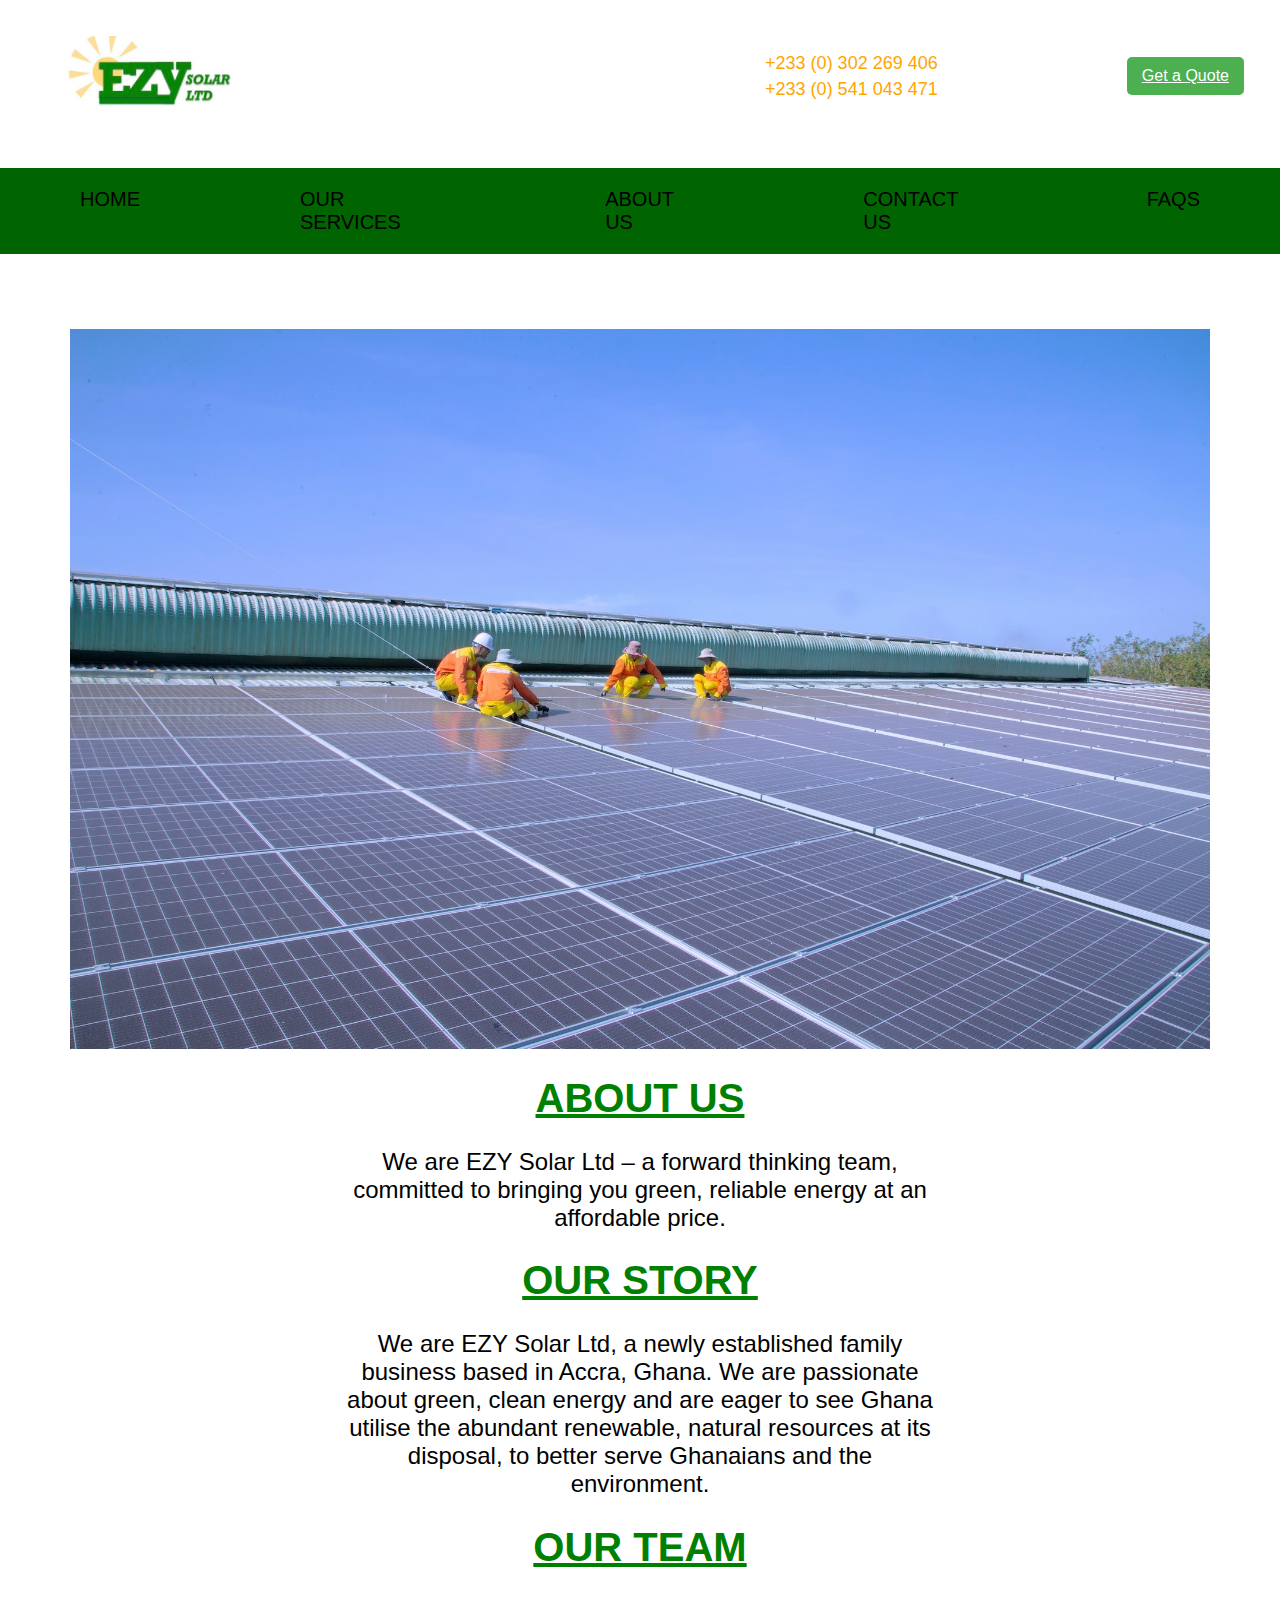
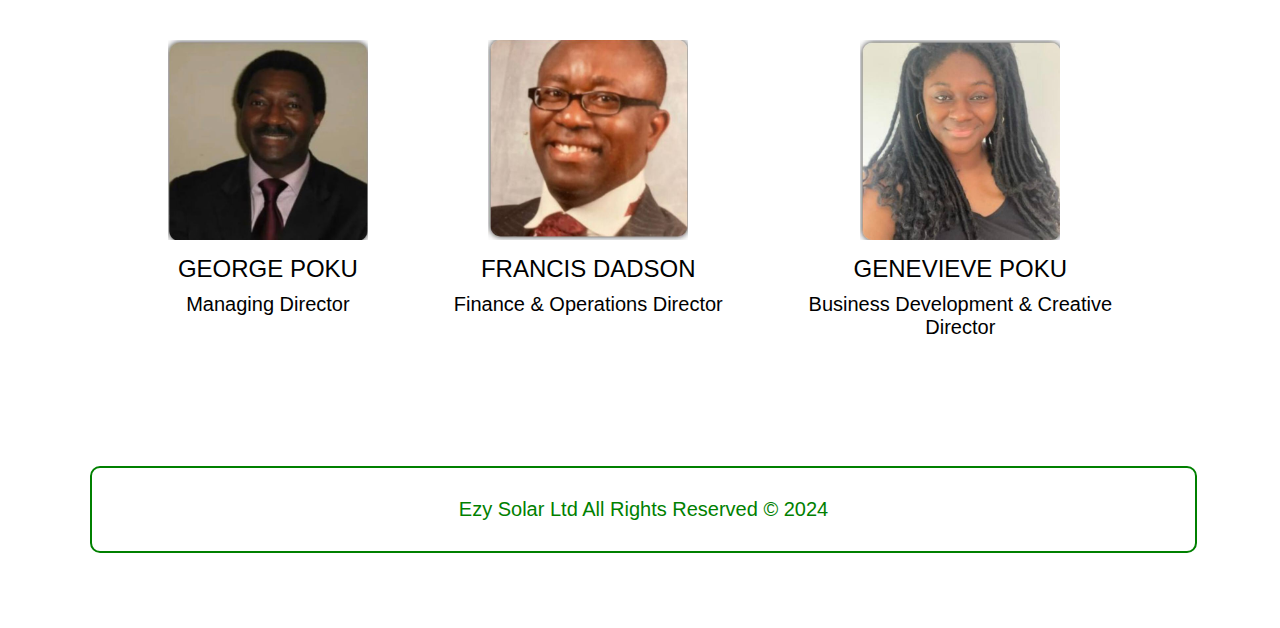
==== about.html @ 3ad62ff6 "added files into the repo" ====
<!DOCTYPE html>
<html lang="en">

<head>
  <meta charset="UTF-8">
  <meta name="viewport" content="width=device-width, initial-scale=1.0">
  <title>Your Website</title>
  <link rel="stylesheet" href="https://cdnjs.cloudflare.com/ajax/libs/font-awesome/6.4.2/css/all.min.css"
    integrity="sha512-z3gLpd7yknf1YoNbCzqRKc4qyor8gaKU1qmn+CShxbuBusANI9QpRohGBreCFkKxLhei6S9CQXFEbbKuqLg0DA=="
    crossorigin="anonymous" referrerpolicy="no-referrer" />
  <link rel="stylesheet" href="css/home.css">
  <script src="https://code.jquery.com/jquery-3.6.0.min.js"></script>

</head>

<body>

  <nav>
    <div class="logo-container">
        <a href="home.html">
          <img src="images/logo.jpeg" alt="Logo">
        </a>
        <div class="logo-text">
          <!-- Your logo text content goes here -->
        </div>
      </div>
      
    </div>
    <div class="contact-info">

      <p> <i class="fa-solid fa-phone"></i>+233 (0) 302 269 406</p>
      <p><i class="fa-solid fa-phone"></i>+233 (0) 541 043 471</p>
 
    </div>
   
    <div class="top-bar">
      <div class="social-media1">
        <a href="https://www.facebook.com/profile.php?id=100076895091415" target="_blank"><i class="fab fa-facebook-f"></i></a>
        <a href="https://www.instagram.com/ezysolarltd?igsh=MXRtZXQzZ3BuOTh5dw%3D%3D&utm_source=qr" target="_blank"><i class="fab fa-instagram"></i></a>
      </div>
      <a href="contact.html" class="quote-button">Get a Quote</a>

  </nav>

    <ul class="nav-bar">
      <li><a href="home.html">HOME</a></li>
      <li><a href="services.html">OUR SERVICES</a></li>
      <li><a href="about.html">ABOUT US</a></li>
      <li><a href="contact.html">CONTACT US</a></li>
      <li><a href="faqs.html">FAQS</a></li>
 
  </ul>
  </nav>
  <section class="serve">
   
    <img src="images/pexels-hoan-ngoc-6961091.jpg" alt="Your Image Description">
    <h1 class="servedd">ABOUT US</h1>
    <p class="served">
        We are EZY Solar Ltd – a forward thinking team,

        committed to bringing you green, reliable energy
        
        at an affordable price.
    </p>


    <h1 class="servedd">OUR STORY</h1>
    <p class="served">
        We are EZY Solar Ltd, a newly established family business based in Accra, Ghana. We are passionate about green, clean energy and are eager to see Ghana utilise the abundant renewable, natural resources at its disposal, to better serve Ghanaians and the environment.

        
    </p>
      
     
      <h1 class="servedd">OUR TEAM</h1>
      <div class="image-container">

        <div class="image-wrapper">
          <img src="images/geo.jpg" alt="Ama">
          <div class="name">GEORGE POKU</div>
          <div class="position">Managing Director</div>
          <div class="social-icons">
          
          <a href="https://www.linkedin.com/in/george-poku-8588381b?utm_source=share&utm_campaign=share_via&utm_content=profile&utm_medium=ios_app" target="_blank"><i class="fab fa-linkedin"></i></a>
          </div>
        </div>
    
        <div class="image-wrapper">
          <img src="images/do.jpg" alt="Ceg">
          <div class="name">FRANCIS DADSON</div>
          <div class="position">Finance &  Operations Director</div>
          <div class="social-icons">
           
            <a href="https://www.linkedin.com/in/francis-dadson-61803638?utm_source=share&utm_campaign=share_via&utm_content=profile&utm_medium=ios_app" target="_blank"><i class="fab fa-linkedin"></i></a>
          </div>

          
        </div>
        <div class="image-wrapper">
            <img src="images/ge.jpg" alt="Kofi">
            <div class="name">GENEVIEVE POKU</div>
            <div class="position">Business Development & Creative <br>Director</div>
            <div class="social-icons">
           
              <a href="https://www.linkedin.com/in/genevieve-poku-759191131?utm_source=share&utm_campaign=share_via&utm_content=profile&utm_medium=ios_app" target="_blank"><i class="fab fa-linkedin"></i></a>
            </div>
          </div>
      
      </div>

    <div class="event-item">
      <div class="social-media">
        <a href="https://www.facebook.com/profile.php?id=100076895091415" target="_blank"><i class="fab fa-facebook-f"></i></a>
        <a href="https://www.instagram.com/ezysolarltd?igsh=MXRtZXQzZ3BuOTh5dw%3D%3D&utm_source=qr" target="_blank"><i class="fab fa-instagram"></i></a>
  
        
          <p>   Ezy Solar Ltd All Rights Reserved © 2024</p>
      </div>
    <div class="scroll-to-top" onclick="scrollToTop()">
      <i class="fas fa-arrow-up"></i>
    </div>
  <script src="js/home.js"></script>
</body>

</html>
---- css/home.css ----
body {
    margin: 0;
    font-family: Arial, sans-serif;
  }
  

  nav {
    background-color:white;
    padding: 36px;
    display: flex;
    justify-content: space-between;
    align-items: center;
  }
  
  
.nav-bar {
  list-style: none;
  display: flex;
  justify-content: center;
  background-color :darkgreen; 
  padding: 20px 0; /* Add padding to the navigation bar */
  margin-bottom: 5px;
}

.nav-bar li {
 color: #000000;
  margin: 0 80px; /* Add margin between navigation items */
}

.nav-bar a {
  text-decoration: none;
  color:black;
  font-size: 20px;
  transition: color 0.2s; /* Add a smooth color transition on hover */
}

.nav-bar a:hover {
  color: #00AFFF; /* Change the text color on hover */
}

  .logo-container {
    display: flex;
    align-items: center;
  }
  
  .logo-container img {
    width: 200px;
    height: 80px;
    margin-right: 10px;

  }
  
  .logo-text {
    color: green;
  }
  
  .contact-container {
    display: flex;
    align-items: center;
  }
  
  .contact-info {
    color: orange;
    margin-left: 400px;
    font-size: 18px;
  }
  
  .quote-button {
    background-color: #4CAF50;
    color: white;
    padding: 10px 15px;
    border: none;
    border-radius: 5px;
    cursor: pointer;
    
  }
  


  .content {
    padding: 20px;
    text-align: center;
    background-color: #f5f5f5; /* Example background color for content */
    
  }
/* ... (Previous styles remain unchanged) */

/* Top bar styles */
.top-bar {
  display: flex;
  justify-content: space-between;
  align-items: center;
}

/* Social media icons in the top bar */
.social-media1 {
  display: flex;
  align-items: center;
  margin-left: 50px; /* Adjust the margin as needed */
}

.social-media1 a {
  color: green;
  font-size: 24px; /* Increase the icon size */
  margin-right: 10px;
  text-decoration: none;
  transition: color 0.2s; /* Add a smooth color transition on hover */
}

.social-media1 a:hover {
  color: #00AFFF; /* Change the icon color on hover */
}

/* ... (Remaining styles remain unchanged) */

.contact-info p {
    margin: 5px 0;
    color:orange;
}
.contact-info{
    color: white;
}
.secondary-nav {
    background-color: green;
  
    margin: 0;
    padding: 5px;
    list-style: none;
    text-align: justify;

  }
  
  .secondary-nav a {
    color: white;
    text-decoration: none;
    padding: 10px  -5px; 
    margin: 10px; 
    display: inline-block;
  }
  
  .secondary-nav a:hover {
    background-color: gainsboro;
  }
  
  .content {
    padding: 20px;
    text-align: center;
    background-color: #f5f5f5; /* Example background color for content */
height: auto;
  }



.what-we-offer.custom-bg {
  background-color: #5e1e1e; 
  color: #fff;
  padding: 20px;
  text-align: center;
 
}

.what-we-offer.custom-bg a {
  color: #fff;
  text-decoration: none;
}

.container {
  padding: 2rem;
}

.slider-wrapper {
  position: relative;
  max-width: 48rem;
  margin: auto;
}

.slider {
  display: flex;
  aspect-ratio: 16/9;
  overflow: hidden; /* Hide the scroll bar */
  box-shadow: 0 1.5rem 3rem -0.75rem hsla(0, 0%, 0.25);
  border-radius: 0.5rem;
}

.slider img {
  flex: 1 0 100%;
  scroll-snap-align: start;
  object-fit: cover;
  width: 100%; /* Make images responsive */
  height: auto;
}

.slider-nav {
  display: flex;
  column-gap: 1rem;
  position: absolute;
  bottom: 1.25rem;
  left: 50%;
  transform: translate(-50%);
}

.slider-nav a {
  width: 0.5rem;
  height: 0.5rem;
  border-radius: 50%;
  background-color: #fff;
  opacity: 0.75;
  transition: opacity ease 250ms;
}

.slider-nav a:hover {
  opacity: 100%;
}

.content {
  color: #fff;
  text-decoration: underline;
}

.content {
  color: #fff;
  text-decoration: underline;
}



  .content-under-slider {
    text-align: center;
    margin-top: 20px;
    padding: 100px;
    font-size: x-large;
    color:black;
  }
  
  .content-under-slider h2 {
    color: green; 
    font-size:50px;
  }
  .contact-button {
    display: inline-block;
    padding: 10px 20px;
    background-color: #4CAF50;
    color: white;
    text-decoration: none;
    border-radius: 5px;
    margin-top: 10px;
  }
  
  .contact-button:hover {
        background-color: #45a049; 
  }
  .about-us {
    margin-top: 30px;
    background-color: #f2f2f2;
    padding: 20px;
    text-align: center;

  }
  .aboutt-us h2 {
    text-decoration: none;
    font-weight: bold; /* Add bold font weight */
    color: #45a049;
    font-size: xx-large;
    text-align: center;
    margin-left: 30px;
    border: 2px solid #45a049; /* Add a 2px solid border with your preferred color */
    border-radius: 3px; /* Add border-radius for curved edges */
    padding: 10px; /* Add padding to give space between text and border */
    transition: background-color 0.3s, border-color 0.3s; /* Add smooth transitions for background color and border color */
}

.aboutt-us h2:hover {
    background-color: #e0e0e0; /* Change the background color on hover */
    border-color: #30a030; /* Change the border color on hover */
}



  
  .about-us-content {
    display: flex;
    align-items: center;
    justify-content: space-between;
    text-align: justify;
    font-size: larger;
    font-style: italic;
    font-weight: bold;
    padding: 20px;
    background-color:white;
  }
  
  .about-us-content img {
    width:20px; /* Adjust the width as needed */
    height: 10 px;
    border-radius: 10px; /* Add border-radius for curved edges */
    transition: transform 0.3s ease, box-shadow 0.3s ease; /* Add smooth transition effect */
  }
  
  .about-us-content img:hover {
    transform: scale(1.05); /* Add pop-up effect on hover */
    box-shadow: 0 0 10px rgba(0, 0, 0, 0.5); /* Add a subtle shadow on hover */
  }
  
  .about-us-content p {
    max-width: 55%; /* Adjust the width of the text */
    line-height: 1.6;
    color: black;
  }
  
  .faqs-button a {
    display: inline-block;
    padding: 10px 20px;
    background-color: green;
    color: #fff;
    text-decoration: none;
    border-radius: 10px;
    font-size: 35px;
  }
  
 .faqs-button{ text-align: center;
  margin: 20px 0;}

.faqs-button:hover {
  background-color: #45a049; /* Darker green on hover */
}

/* Style for the "What We Offer" section with a different background color */
.custom-bg {
  background-color: #000000; /* Black background color */
  padding: 20px; /* Add padding to create some space around the content */
}


.section-title {
  font-size:xx-large;
  color:violet;
  
  margin-bottom: 100px; 
}


.content{
  color: #fff; 
  font-size: x-large;
  background-color: #000;
  text-decoration: none;
}



/* Style for the "What We Offer" section with a different background color */
.what-we-offer.custom-bg {
  background-color:green; /* Black background color */
  color: #fff; /* Text color */
  padding: 50px; /* Padding to provide some space inside the container */
  text-align: center; /* Center-align text */
  margin-top: 80px;
}

.what-we-offer.custom-bg h2 a {
  text-decoration: none; /* Add underline to the link text */
  font-weight: bold; /* Add bold font weight to the link text */
  color: white; /* Text color for the link */
  background-color: green; /* Background color for the link */
  padding: 30px; /* Add padding to the link */
  font-size: 40px; /* Adjust the font size */
  margin-top: 50px;
}

.what-we-offer.custom-bg p {
  margin-top: 30px; /* Add some space above the paragraph */
  font-size: 20px; /* Adjust the font size */
  padding: 20;
  background-color: green;
}

/* Style for the additional paragraphs in the "What We Offer" section */
.what-we-offer.custom-bg p {
  font-size: 18px; /* Adjust the font size for additional paragraphs */
}




footer {
  background-color: white;
  padding: 20px;
  text-align: center;
}

/* Style for the copyright notice */
.copyright {
  color: #333; /* Dark text color */
  display: inline-block; /* Align to the left */
padding: 100px;
  margin: 0; /* Remove default margin */
  font-size: large;
}


.social-media1{
  display: inline-block; /* Align to the right */
  margin-left: 50px;
}


.social-icons a {
  margin-left: 10px; /* Add space between icons */
  color: #333; /* Dark text color */
  text-decoration: none;
  font-size: larger;
  
}
.scroll-to-top {
  display: none;
  position: fixed;
  bottom: 20px;
  right: 20px;
  background-color: #333;
  color: white;
  padding: 10px;
  border-radius: 5px;
  cursor: pointer;
}

.scroll-to-top i {
  font-size: 20px;
}

/* Show the button when scrolling down */
body.scrolling .scroll-to-top {
  display: block;
}

    
    
    .servedd{
      color:green;
      font-size: 40px;
      text-decoration: underline;
    }
    
    .served{
      color: black;
      max-width: 600px;
      margin: 0 auto;
      font-size: x-large;
    }
    .serve {
      font-family: Arial, sans-serif;
      text-align: center;
      padding: 70px;
      margin-top: 0px; /* Add margin at the top to increase the distance from the navbar */
      background-color: white;
    }
    .fit-horizontal {
      width: 1150px;
      height: 500px; /* Maintain the aspect ratio */
      margin-top: 40px; /* Adjust the margin as needed */
    }
    .title {
      font-size: 24px;
      color: #333;
      padding: 100px;
    }
    
    .description {
      font-size: 16px;
      color: #555;
      max-width: 600px;
      margin: 0 auto;
    }
.ok {
    text-align: center;
}

img {
    
  vertical-align: middle;
  border-style: none;
  width: 100%;
height: 80vh; 
object-fit: cover; 

}




.event-item i {
  font-size: 30px; /* Increase the font size of the icons */
  color: green;
}


.event-item {
  background-color:white; /* Background color for each event item */
  border: 2px solid green;
  border-radius: 10px;
  padding: 10px;
  margin: 5px;
  width:95%; /* Each event item takes up one-third of the screen width */
  transition: transform 0.2s; /* Add a smooth hover effect */
color:green;
  /* Center the text within each event item */
  display: flex;
  flex-direction: column;
  align-items: center;
  text-align: center;
  margin-left: 20px;
  font-size: 20px;
}

  
  
.contact-form-container {
  background-color: #fff;
  padding: 20px;
  border-radius: 8px;
  box-shadow: 0 0 10px rgba(0, 0, 0, 0.1);
}

.contact-form {
  max-width: 900px;
  margin: 0 auto;
}

.form-group {
  margin-bottom: 20px;
}

.form-group label {
  display: block;
  font-weight: lighter;
  margin-bottom: 5px;
  font-size: 25px;
}

.form-group input,
.form-group select,
.form-group textarea {
  width: 100%;
  height: 50px;
  padding: 8px;
  box-sizing: border-box;
  border: 1px solid #ccc;
  border-radius: 4px;
  font-size: 14px;
}

.form-group-inline {
  display: flex;
  gap: 20px;
}

.form-group-inline .form-group {
  flex: 1;
}

button {
  background-color: #4caf50;
  color: #fff;
  padding: 10px 15px;
  border: none;
  border-radius: 4px;
  cursor: pointer;
  font-size: 16px;
}

button:hover {
  background-color: #45a049;
}
.space-above-header {
  margin-top: 100px; /* Adjust the margin as needed for the space above the header */
}

.main-header {
  font-weight: bold;
  color: #333; 
text-align: center;
font-size: 30px;}

.ok{
  text-align: center;
  font-style: initial;
font-size: 25px;
font-weight: lighter;
}
.main-header {
  text-align: center;
  margin: 20px 0;
}

.contact-details {
  background-color: #eee;
  text-align: center;
  padding: 20px;
  margin: 20px 0;
}

.contact-item {
  display: flex;
  align-items: center;
  justify-content: center;
  margin: 10px 0;
  text-align: center;
  font-size: 25px;
}

.contact-item i {
  margin-right: 10px;
}
#map {
  text-align: center;
}

.map-container {
  background-color: #f4f4f4; /* Set your desired background color */
  padding: 20px; /* Add padding to create space between the map and the container */
  border-radius: 8px; /* Add border-radius for rounded corners */
  box-shadow: 0 0 10px rgba(0, 0, 0, 0.1); /* Add box shadow for a subtle effect */
  overflow: hidden; /* Hide overflowing content */
}
.get-in-touch {
  text-align: center;
  margin: 20px 0;
}

.get-in-touch a {
  display: inline-block;
  padding: 10px 20px;
  background-color: green;
  color: #fff;
  text-decoration: none;
  border-radius: 10px;
  font-size: 35px;
}

.faq-container {
  padding: 20px;
}

.faq-item {
  border: 2px solid #e0e0e0;
  border-radius: 8px;
  margin-bottom: 20px;
  padding: 15px;
  background-color: white;
  color: darkgreen;
}

.faq-item h3 {
  margin-top: 0;
  font-style: initial;
font-size: 25px;
font-weight: lighter;
}
.faq-item p {
  font-style: initial;
font-size: 20px;
font-weight: lighter;
color: black;
}

.faq-contain {
  text-align: center; /* Center-align the content */
  padding: 20px;
  margin: auto; /* Center the container */
}

.about-us-content {
  display: flex;
  flex-direction: column;
  align-items: center;
  text-align: center;
}

.content-header h2 {
  text-decoration:none; 
  font-style: normal;
  color:black;
  font-size: x-large;
  text-align: center;
  margin-bottom: 10px; 

}

.about-us-content {
  display: flex;
  flex-direction: column;
  align-items: center;
  text-align: center;
}


.about-us-header {
  text-decoration: underline; /* Add underline to the header text */
  font-weight: bold; /* Add bold font weight to the header text */
  color: #45a049;
  font-size: xx-large;
  text-align: center;
  margin-bottom: 20px; /* Adjust the margin as needed */
}
.about-us-content {
  display: flex;
  flex-direction: column;
  align-items: center;
  text-align: center;
}

.about-us-content img {
  width: 40%; /* Ensure the image takes up 100% width of its container */
  height: auto;
  margin-bottom: 20px; /* Add space between image and header */
}

.about-us-header {
  text-decoration: underline; /* Add underline to the header text */
  font-weight: bold; /* Add bold font weight to the header text */
  color: #45a049;
  font-size: xx-large;
  text-align: center;
  margin-bottom: 20px; /* Adjust the margin as needed */
}

.faqs-button {
  display: inline-block;
  padding: 30px;
  background-color: #4CAF50;
  color: white;
  text-decoration: none;
  border-radius: 5px;
  transition: background-color 0.3s ease;
  font-size: 20px;
  margin-bottom: 20px;
  margin-left: 50px;
 
}

.faqs-button:hover {
  background-color: #45a049;
}

.image-container {
  display: flex;
  justify-content: space-around;
  padding: 30px 15px; /* Adjust the padding for more space */
  margin: 40px;
  background-color:white; /* Green background color */
}

.image-wrapper {
  text-align: center;
  margin: 0 20px; /* Adjust the margin between images */
  font-size: xx-large;
}

.image-wrapper {
  margin-bottom: 10px; /* Adjust the margin between image wrappers */
}


  .image-wrapper img {
    width: 200px; /* Increase the width of the images */
    height: 200px; /* Increase the height of the images */
    object-fit: cover; /* Maintain the aspect ratio */
    margin-bottom: 15px; /* Adjust the margin between image and text */
    transition: transform 0.2s; /* Add a smooth hover effect */
  } 


/* Your other styles remain unchanged */


.image-wrapper img:hover {
  transform: scale(1.1); /* Scale up the image on hover */
}

.name {

  margin-bottom: 10px; /* Adjust the margin between name and position */
  font-style: initial;
font-size: 24px;
font-weight: lighter;
}

.position {
  font-size: 20px; /* Adjust the font size for the position */
  margin-bottom: 10px; /* Adjust the margin between position and social icons */
  color: black;
}

.social-icons a {
  display: inline-block;
  margin: 0 10px; /* Adjust the margin between icons */
}

.social-icons img {
  width: 25px; /* Increase the width of the icons */
  height: 25px; /* Increase the height of the icons */
}


@media screen and(max-width:1200px) {
  .nav-bar{
    width: 100%;
    height: 100px;
  }
  ul{
    margin-left: 30px;
  }
  ul li a {
    font-size: 1.6vw;
  }
}
.map-container {
  background-color: #f4f4f4; /* Set your desired background color */
  padding: 20px; /* Add padding to create space between the map and the container */
  border-radius: 8px; /* Add border-radius for rounded corners */
  box-shadow: 0 0 10px rgba(0, 0, 0, 0.1); /* Add box shadow for a subtle effect */
  overflow: hidden; /* Hide overflowing content */
}



/* Apply styles to the "what-we-offer" class */
.what-we-offer {
  background-color: darkgreen; /* Set a background color */
  padding: 20px; /* Add some padding for spacing */
}

/* Style the h1 and h2 elements within the "what-we-offer" class */
.what-we-offer h1{
  color: white; /* Set text color */
  margin-bottom: 8px; /* Add bottom margin for spacing between paragraphs */
  text-align: center;
  font-size: x-large;


}

.what-we-offer h2 {
  color: white; /* Set text color */
  font-family: 'Arial', sans-serif; /* Specify font family */
  font-size: 50px;
  text-align: center;
  text-decoration: underline;
}

/* Style the p elements within the "what-we-offer" class */
.what-we-offer p {
  color: white; /* Set text color */
  margin-bottom: 8px; /* Add bottom margin for spacing between paragraphs */
  text-align: center;
  font-size: x-large;
}

/* Apply bullet points to the p elements within the "what-we-offer" class */
.what-we-offer p::before {
  content: '\2022'; /* Unicode character for a bullet point */
  display: inline-block;
  width: 1.5em; /* Adjust the width for spacing */
  margin-left: 3em; /* Adjust the margin for proper alignment */
  color:white; /* Set bullet color */
  font-size: xx-large;
}
.ptag {
font-style: initial;
font-size: 25px;
font-weight: lighter;
}
.ptag2{
  font-style: initial;
font-size: 25px;
font-weight: lighter;
}
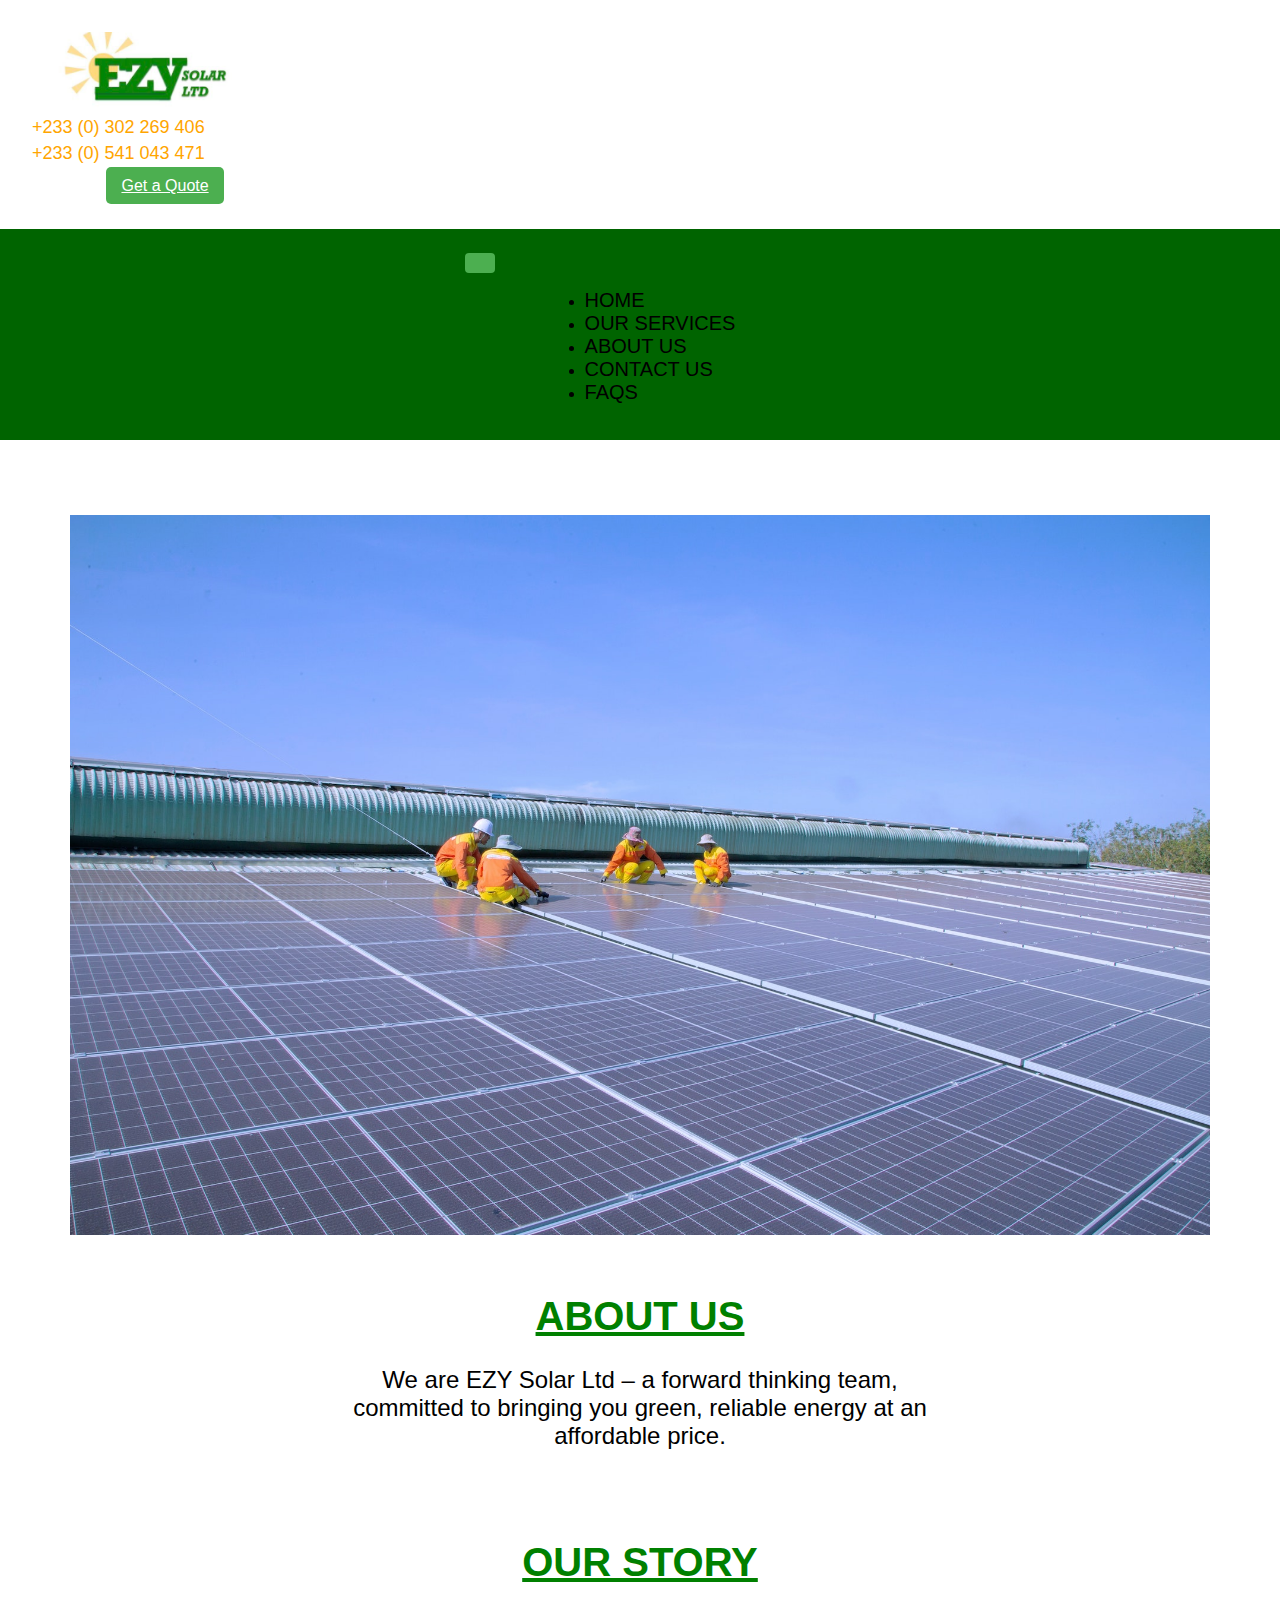
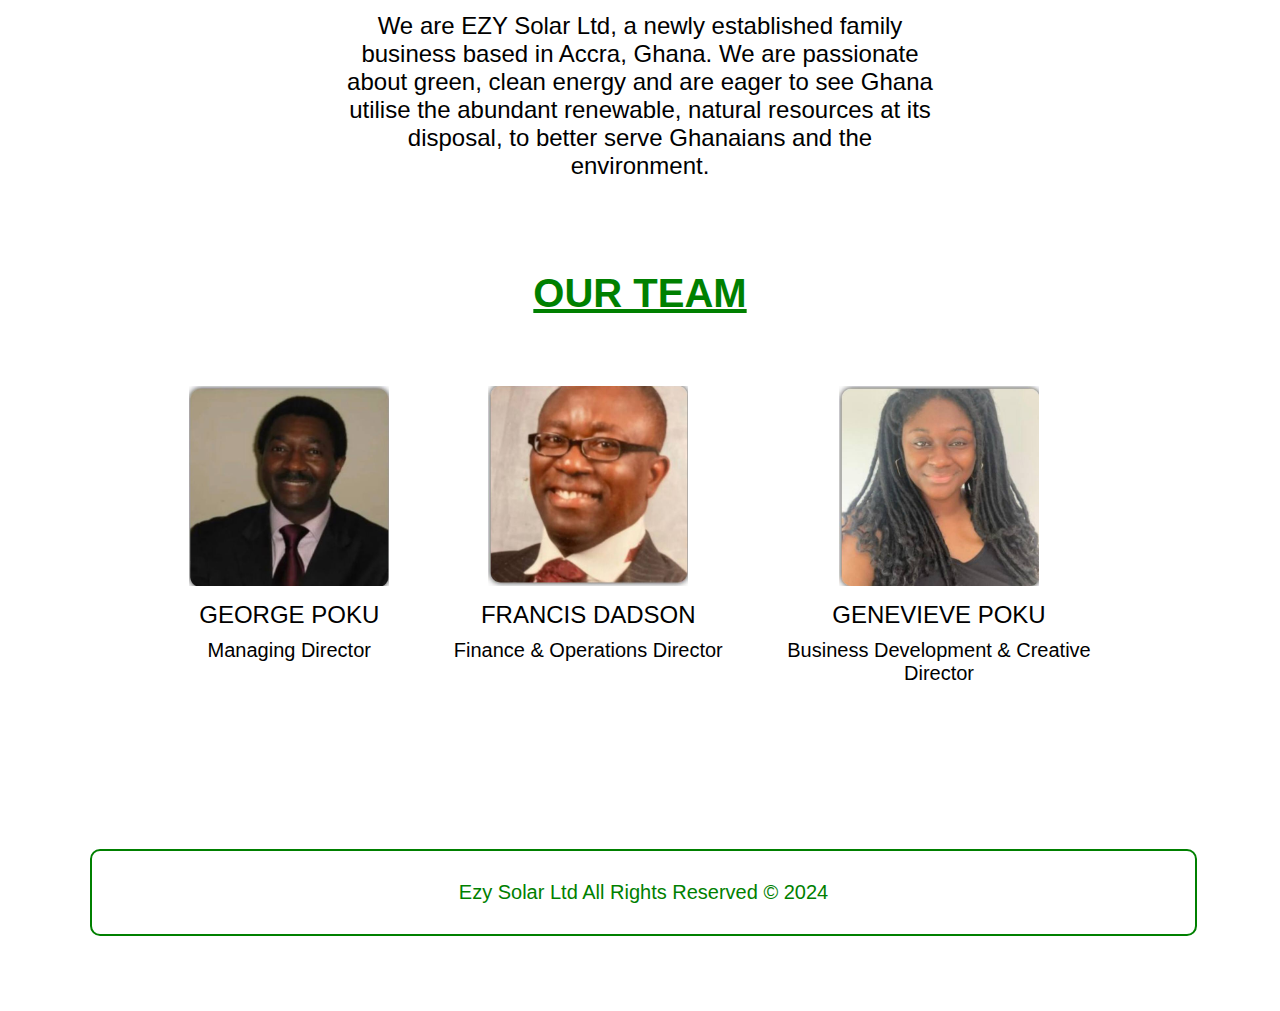
==== commit 3aedb9d0: "final changes" ====
--- a/about.html
+++ b/about.html
@@ -8,6 +8,8 @@
   <link rel="stylesheet" href="https://cdnjs.cloudflare.com/ajax/libs/font-awesome/6.4.2/css/all.min.css"
     integrity="sha512-z3gLpd7yknf1YoNbCzqRKc4qyor8gaKU1qmn+CShxbuBusANI9QpRohGBreCFkKxLhei6S9CQXFEbbKuqLg0DA=="
     crossorigin="anonymous" referrerpolicy="no-referrer" />
+  <link href="https://cdn.jsdelivr.net/npm/bootstrap@5.3.2/dist/css/bootstrap.min.css" rel="stylesheet"
+    integrity="sha384-T3c6CoIi6uLrA9TneNEoa7RxnatzjcDSCmG1MXxSR1GAsXEV/Dwwykc2MPK8M2HN" crossorigin="anonymous">
   <link rel="stylesheet" href="css/home.css">
   <script src="https://code.jquery.com/jquery-3.6.0.min.js"></script>
 
@@ -15,112 +17,146 @@
 
 <body>
 
-  <nav>
-    <div class="logo-container">
-        <a href="home.html">
-          <img src="images/logo.jpeg" alt="Logo">
-        </a>
-        <div class="logo-text">
-          <!-- Your logo text content goes here -->
+  <div class="container text-center">
+    <div class="row">
+      <div class="col-lg-4">
+        <div class="logo-container">
+          <a href="index.html">
+            <img src="images/logo.jpeg" alt="Logo">
+          </a>
         </div>
       </div>
-      
+      <div class="col-lg-4">
+        <div class="contact-info">
+
+          <p> <i class="fa-solid fa-phone"></i>+233 (0) 302 269 406</p>
+          <p><i class="fa-solid fa-phone"></i>+233 (0) 541 043 471</p>
+
+        </div>
+      </div>
+
+      <div class="col-lg-4">
+        <div class="social-media1">
+          <a href="https://www.facebook.com/profile.php?id=100076895091415" target="_blank"><i
+              class="fab fa-facebook-f"></i></a>
+          <a href="https://www.instagram.com/ezysolarltd?igsh=MXRtZXQzZ3BuOTh5dw%3D%3D&utm_source=qr" target="_blank"><i
+              class="fab fa-instagram"></i></a>
+        </div>
+        <a href="contact.html" class="quote-button">Get a Quote</a>
+      </div>
     </div>
-    <div class="contact-info">
 
-      <p> <i class="fa-solid fa-phone"></i>+233 (0) 302 269 406</p>
-      <p><i class="fa-solid fa-phone"></i>+233 (0) 541 043 471</p>
- 
+  </div>
+  </div>
+
+  <nav class="navbar navbar-expand-lg nav-bar">
+    <div class="container-fluid">
+      <button class="navbar-toggler" type="button" data-bs-toggle="collapse" data-bs-target="#navbarNav"
+        aria-controls="navbarNav" aria-expanded="false" aria-label="Toggle navigation">
+        <span class="navbar-toggler-icon"></span>
+      </button>
+      <div class="collapse navbar-collapse justify-content-center" id="navbarNav">
+        <ul class="navbar-nav">
+          <li class="nav-item">
+            <a class="nav-link" href="index.html">HOME</a>
+          </li>
+          <li class="nav-item">
+            <a class="nav-link" href="services.html">OUR SERVICES</a>
+          </li>
+          <li class="nav-item">
+            <a class="nav-link" href="about.html">ABOUT US</a>
+          </li>
+          <li class="nav-item">
+            <a class="nav-link" href="contact.html">CONTACT US</a>
+          </li>
+          <li class="nav-item">
+            <a class="nav-link" href="faqs.html">FAQS</a>
+          </li>
+        </ul>
+      </div>
     </div>
-   
-    <div class="top-bar">
-      <div class="social-media1">
-        <a href="https://www.facebook.com/profile.php?id=100076895091415" target="_blank"><i class="fab fa-facebook-f"></i></a>
-        <a href="https://www.instagram.com/ezysolarltd?igsh=MXRtZXQzZ3BuOTh5dw%3D%3D&utm_source=qr" target="_blank"><i class="fab fa-instagram"></i></a>
-      </div>
-      <a href="contact.html" class="quote-button">Get a Quote</a>
-
   </nav>
 
-    <ul class="nav-bar">
-      <li><a href="home.html">HOME</a></li>
-      <li><a href="services.html">OUR SERVICES</a></li>
-      <li><a href="about.html">ABOUT US</a></li>
-      <li><a href="contact.html">CONTACT US</a></li>
-      <li><a href="faqs.html">FAQS</a></li>
- 
-  </ul>
-  </nav>
+
   <section class="serve">
-   
+
     <img src="images/pexels-hoan-ngoc-6961091.jpg" alt="Your Image Description">
-    <h1 class="servedd">ABOUT US</h1>
-    <p class="served">
+
+    <div class="container">
+      <h1 class="servedd">ABOUT US</h1>
+      <p class="served">
         We are EZY Solar Ltd – a forward thinking team,
-
         committed to bringing you green, reliable energy
-        
         at an affordable price.
-    </p>
+      </p>
+    </div>
 
 
-    <h1 class="servedd">OUR STORY</h1>
-    <p class="served">
-        We are EZY Solar Ltd, a newly established family business based in Accra, Ghana. We are passionate about green, clean energy and are eager to see Ghana utilise the abundant renewable, natural resources at its disposal, to better serve Ghanaians and the environment.
+    <div class="container">
+      <h1 class="servedd">OUR STORY</h1>
+      <p class="served">
+        We are EZY Solar Ltd, a newly established family business based in Accra, Ghana. We are passionate about green,
+        clean energy and are eager to see Ghana utilise the abundant renewable, natural resources at its disposal, to
+        better serve Ghanaians and the environment. </p>
+    </div>
 
-        
-    </p>
-      
-     
+
+    <div class="container">
       <h1 class="servedd">OUR TEAM</h1>
-      <div class="image-container">
+      <div class="image-container row">
 
-        <div class="image-wrapper">
+        <div class="image-wrapper col-lg-3">
           <img src="images/geo.jpg" alt="Ama">
           <div class="name">GEORGE POKU</div>
           <div class="position">Managing Director</div>
           <div class="social-icons">
-          
-          <a href="https://www.linkedin.com/in/george-poku-8588381b?utm_source=share&utm_campaign=share_via&utm_content=profile&utm_medium=ios_app" target="_blank"><i class="fab fa-linkedin"></i></a>
+            <a href="https://www.linkedin.com/in/george-poku-8588381b?utm_source=share&utm_campaign=share_via&utm_content=profile&utm_medium=ios_app"
+              target="_blank"><i class="fab fa-linkedin"></i></a>
           </div>
         </div>
-    
-        <div class="image-wrapper">
+
+        <div class="image-wrapper col-lg-3">
           <img src="images/do.jpg" alt="Ceg">
           <div class="name">FRANCIS DADSON</div>
-          <div class="position">Finance &  Operations Director</div>
+          <div class="position">Finance & Operations Director</div>
           <div class="social-icons">
-           
-            <a href="https://www.linkedin.com/in/francis-dadson-61803638?utm_source=share&utm_campaign=share_via&utm_content=profile&utm_medium=ios_app" target="_blank"><i class="fab fa-linkedin"></i></a>
+            <a href="https://www.linkedin.com/in/francis-dadson-61803638?utm_source=share&utm_campaign=share_via&utm_content=profile&utm_medium=ios_app"
+              target="_blank"><i class="fab fa-linkedin"></i></a>
           </div>
 
-          
+
         </div>
-        <div class="image-wrapper">
-            <img src="images/ge.jpg" alt="Kofi">
-            <div class="name">GENEVIEVE POKU</div>
-            <div class="position">Business Development & Creative <br>Director</div>
-            <div class="social-icons">
-           
-              <a href="https://www.linkedin.com/in/genevieve-poku-759191131?utm_source=share&utm_campaign=share_via&utm_content=profile&utm_medium=ios_app" target="_blank"><i class="fab fa-linkedin"></i></a>
-            </div>
+        <div class="image-wrapper col-lg-3">
+          <img src="images/ge.jpg" alt="Kofi">
+          <div class="name">GENEVIEVE POKU</div>
+          <div class="position">Business Development & Creative <br>Director</div>
+          <div class="social-icons">
+            <a href="https://www.linkedin.com/in/genevieve-poku-759191131?utm_source=share&utm_campaign=share_via&utm_content=profile&utm_medium=ios_app"
+              target="_blank"><i class="fab fa-linkedin"></i></a>
           </div>
-      
+        </div>
+
       </div>
+
+    </div>
 
     <div class="event-item">
       <div class="social-media">
-        <a href="https://www.facebook.com/profile.php?id=100076895091415" target="_blank"><i class="fab fa-facebook-f"></i></a>
-        <a href="https://www.instagram.com/ezysolarltd?igsh=MXRtZXQzZ3BuOTh5dw%3D%3D&utm_source=qr" target="_blank"><i class="fab fa-instagram"></i></a>
-  
-        
-          <p>   Ezy Solar Ltd All Rights Reserved © 2024</p>
+        <a href="https://www.facebook.com/profile.php?id=100076895091415" target="_blank"><i
+            class="fab fa-facebook-f"></i></a>
+        <a href="https://www.instagram.com/ezysolarltd?igsh=MXRtZXQzZ3BuOTh5dw%3D%3D&utm_source=qr" target="_blank"><i
+            class="fab fa-instagram"></i></a>
+
+        <p> Ezy Solar Ltd All Rights Reserved © 2024</p>
       </div>
-    <div class="scroll-to-top" onclick="scrollToTop()">
-      <i class="fas fa-arrow-up"></i>
-    </div>
-  <script src="js/home.js"></script>
+      <div class="scroll-to-top" onclick="scrollToTop()">
+        <i class="fas fa-arrow-up"></i>
+      </div>
+
+      <script src="js/home.js"></script>
+      <script src="https://cdn.jsdelivr.net/npm/bootstrap@5.3.2/dist/js/bootstrap.bundle.min.js"
+        integrity="sha384-C6RzsynM9kWDrMNeT87bh95OGNyZPhcTNXj1NW7RuBCsyN/o0jlpcV8Qyq46cDfL" crossorigin="anonymous">
+      </script>
 </body>
 
-</html>
-
+</html>--- a/css/home.css
+++ b/css/home.css
@@ -39,7 +39,7 @@
 }
 
   .logo-container {
-    display: flex;
+    /* display: flex; */
     align-items: center;
   }
   
@@ -61,7 +61,7 @@
   
   .contact-info {
     color: orange;
-    margin-left: 400px;
+    margin: auto;
     font-size: 18px;
   }
   
@@ -873,4 +873,60 @@
   font-style: initial;
 font-size: 25px;
 font-weight: lighter;
-}+}
+
+
+/* Mobile Styles */
+@media screen and (max-width: 767px) {
+  nav {
+    padding: 20px; /* Adjust padding for smaller screens */
+  }
+
+  .nav-bar {
+    flex-direction: column;
+    text-align: center;
+  }
+
+  .nav-bar li {
+    margin: 10px 0;
+  }
+
+  .menu-icon {
+    display: block;
+  }
+
+  .contact-info {
+    margin: 20px 0;
+  }
+
+  .top-bar {
+    flex-direction: column;
+    text-align: center;
+  }
+
+  .social-media1 {
+    margin-left: 0;
+  }
+
+  .content-under-slider {
+    padding: 50px;
+  }
+
+  .what-we-offer h2 {
+    font-size: 30px;
+  }
+
+  .what-we-offer h1,
+  .what-we-offer p,
+  .ptag,
+  .ptag2 {
+    font-size: 18px;
+  }
+
+  .image-wrapper img {
+    width: 150px;
+    height: 150px;
+    margin-bottom: 10px;
+  }
+}
+
